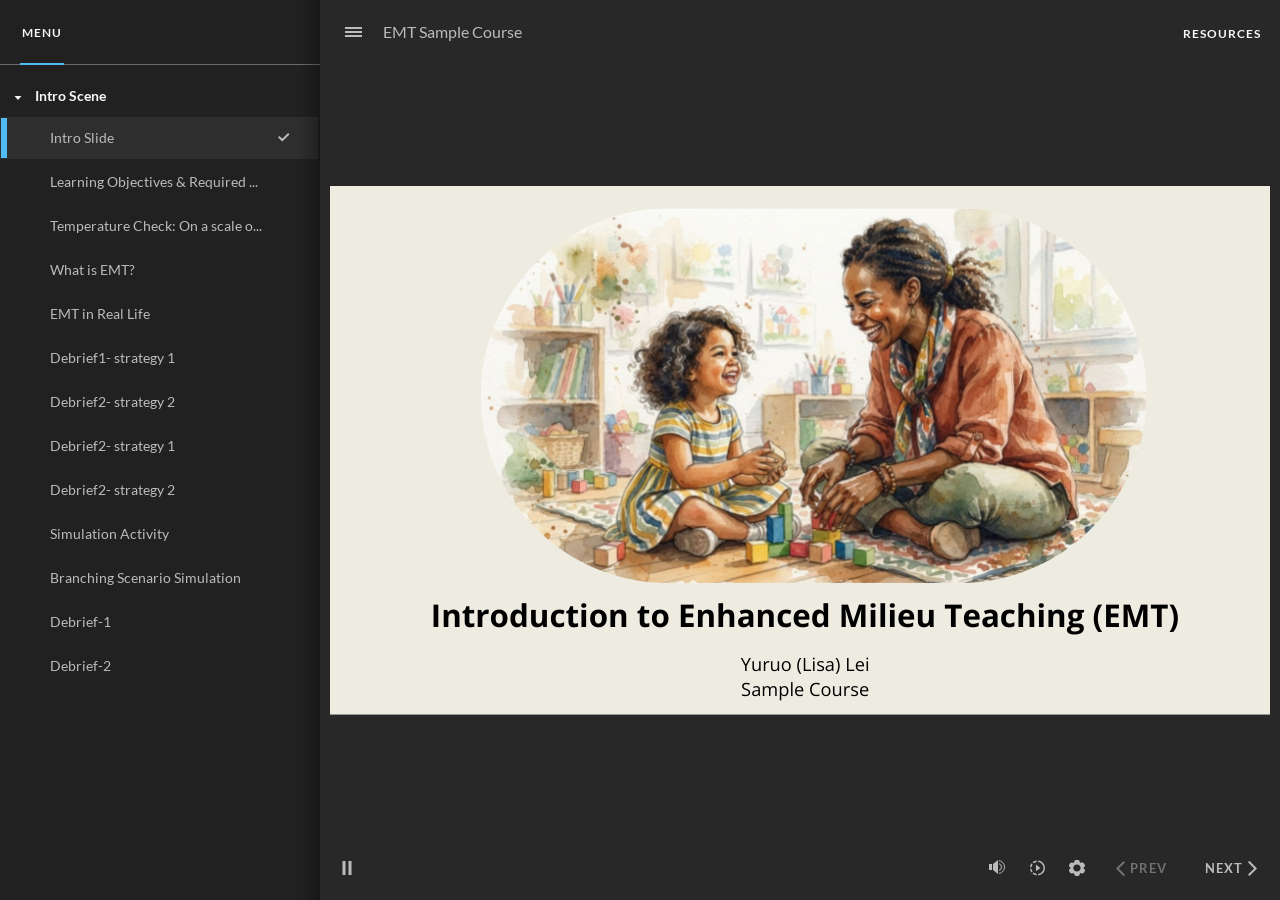
==== emt-sample-course/index.html @ 97235c5c "Add files via upload Add EMT Storyline sample course" ====
﻿<!doctype html>
<html lang="en-US">
<head>
  <meta charset="utf-8">
  <!-- Created using Storyline 360 x64 - http://www.articulate.com  -->
  <!-- version: 3.123.37616.0 -->
  <title>EMT Sample Course</title>
  <meta http-equiv="x-ua-compatible" content="IE=edge"/>
  <meta name="viewport" content="width=device-width,initial-scale=1,user-scalable=no,shrink-to-fit=no,minimal-ui"/>
  <meta name="apple-mobile-web-app-capable" content="yes"/>
  <style>
    html, body { height: 100%; padding: 0; margin: 0 }
    #app { height: 100%; width: 100%; }
  </style>

  <script>
    window.DS = {};
    window.globals = {
      DATA_PATH_BASE: '',
      HAS_FRAME: true,
      HAS_SLIDE: true,

      lmsPresent: false,
      tinCanPresent: false,
      cmi5Present: false,
      aoSupport: false,
      scale: 'Scaled',
      captureRc: false,
      browserSize: 'optimal',
      bgColor: '#282828',
      features: 'DropInBase,JsInteractions,LoadPromiseUpgrade,Localization,LocalizationImage,MediaPromiseUpgrade,PlayerMemoryEnhancements,ResumePromiseUpgrade,SlideLevelScale',
      themeName: 'unified',
      preloaderColor: '#FFFFFF',
      suppressAnalytics: false,
      productChannel: 'stable',
      publishSource: 'storyline',
      aid: 'aid|832009a3-0fae-5ad6-8536-6f1999e436d5',
      cid: '5dd2f5c3-cbb3-4999-ab1e-4be481cd3f3e',
      playerVersion: '3.123.37616.0',
      publishTimestamp: '2026-08-06T18:39:33.1895115Z',
      maxIosVideoElements: 10,
      connectionSettings: { message: 'You%20are%20offline.%20Trying%20to%20reconnect...', useDarkTheme: false, mode: 'disabled' },
      hasFeature: function(feature) {
        return this.features.split(',').includes(feature);
      },
      
      parseParams: function(qs) {
        if (window.globals.parsedParams != null) {
          return window.globals.parsedParams;
        }
        qs = (qs || window.location.search.substr(1)).split('+').join(' ');
        var params = {},
            tokens,
            re = /[?&]?([^=]+)=([^&]*)/g;

        while (tokens = re.exec(qs)) {
          params[decodeURIComponent(tokens[1]).trim()] =
            decodeURIComponent(tokens[2]).trim();
        }
        window.globals.parsedParams = params;
        return params;
      }

    };

    if (window.flagsUnderTest != null) {
      window.globals.features = window.flagsUnderTest.reduce((accum, feature) => {
        if (!accum.includes(feature)) {
          accum.push(feature);
        }
        return accum;
      }, window.globals.features.split(',')).join();
    }
  </script>
  <script>
    var isIe11 = ('ActiveXObject' in window || window.MSBlobBuilder != null)
      && window.msCrypto != null && !window.ActiveXObject;
    if (isIe11) {
      window.globals.unsupportedBrowser = true;
      document.write(atob('[base64]'));
    }
  </script>

  <script>
    if (window.globals.hasFeature('Localization')) {
      
      
    }
  </script>

  
  
  <script>window.THREE = { };</script>
  
</head>
<body style="background: #282828" class="cs-HTML theme-unified">
  <!-- 360 -->
  <script>!function(){var e,i=/iPhone/i,o=/iPod/i,n=/iPad/i,t=/\biOS-universal(?:.+)Mac\b/i,r=/\bAndroid(?:.+)Mobile\b/i,a=/Android/i,d=/(?:SD4930UR|\bSilk(?:.+)Mobile\b)/i,p=/Silk/i,l=/Windows Phone/i,u=/\bWindows(?:.+)ARM\b/i,b=/BlackBerry/i,s=/BB10/i,c=/Opera Mini/i,f=/\b(CriOS|Chrome)(?:.+)Mobile/i,h=/Mobile(?:.+)Firefox\b/i,v=function(e){return void 0!==e&&"MacIntel"===e.platform&&"number"==typeof e.maxTouchPoints&&e.maxTouchPoints>1&&"undefined"==typeof MSStream};e=function(e){var m={userAgent:"",platform:"",maxTouchPoints:0};e||"undefined"==typeof navigator?"string"==typeof e?m.userAgent=e:e&&e.userAgent&&(m={userAgent:e.userAgent,platform:e.platform,maxTouchPoints:e.maxTouchPoints||0}):m={userAgent:navigator.userAgent,platform:navigator.platform,maxTouchPoints:navigator.maxTouchPoints||0};var g=m.userAgent,y=g.split("[FBAN");void 0!==y[1]&&(g=y[0]),void 0!==(y=g.split("Twitter"))[1]&&(g=y[0]);var A=function(e){return function(i){return i.test(e)}}(g),w={apple:{phone:A(i)&&!A(l),ipod:A(o),tablet:!A(i)&&(A(n)||v(m))&&!A(l),universal:A(t),device:(A(i)||A(o)||A(n)||A(t)||v(m))&&!A(l)},amazon:{phone:A(d),tablet:!A(d)&&A(p),device:A(d)||A(p)},android:{phone:!A(l)&&A(d)||!A(l)&&A(r),tablet:!A(l)&&!A(d)&&!A(r)&&(A(p)||A(a)),device:!A(l)&&(A(d)||A(p)||A(r)||A(a))||A(/\bokhttp\b/i)},windows:{phone:A(l),tablet:A(u),device:A(l)||A(u)},other:{blackberry:A(b),blackberry10:A(s),opera:A(c),firefox:A(h),chrome:A(f),device:A(b)||A(s)||A(c)||A(h)||A(f)},any:!1,phone:!1,tablet:!1};return w.any=w.apple.device||w.android.device||w.windows.device||w.other.device,w.phone=w.apple.phone||w.android.phone||w.windows.phone,w.tablet=w.apple.tablet||w.android.tablet||w.windows.tablet,w}(),"object"==typeof exports&&"undefined"!=typeof module?module.exports=e:"function"==typeof define&&define.amd?define((function(){return e})):this.isMobile=e}();
    window.isMobile.apple.tablet = window.isMobile.apple.tablet ||
      (navigator.platform === 'MacIntel' && navigator.maxTouchPoints > 1);
    window.isMobile.apple.device = window.isMobile.apple.device || window.isMobile.apple.tablet;
    window.isMobile.tablet = window.isMobile.tablet || window.isMobile.apple.tablet;
    window.isMobile.any = window.isMobile.any || window.isMobile.apple.tablet;
  </script>

  <div id="focus-sink" tabindex="-1"></div>

  <div id="preso"></div>
  <script>
    (function() {

      var classTypes = [ 'desktop', 'mobile', 'phone', 'tablet' ];

      var addDeviceClasses = function(prefix, testObj) {
        var curr, i;
        for (i = 0; i < classTypes.length; i++) {
          curr = classTypes[i];
          if (testObj[curr]) {
            document.body.classList.add(prefix + curr);
          }
        }
      };

      var params = window.globals.parseParams(),
          isDevicePreview = params.devicepreview === '1',
          isPhoneOverride = params.deviceType === 'phone' || (isDevicePreview && params.phone == '1'),
          isTabletOverride = (params.deviceType === 'tablet' || isDevicePreview) && !isPhoneOverride,
          isMobileOverride = isPhoneOverride || isTabletOverride;

      var deviceView = {
        desktop: !window.isMobile.any && !isMobileOverride,
        mobile: window.isMobile.any || isMobileOverride,
        phone: isPhoneOverride || (window.isMobile.phone && !isTabletOverride),
        tablet: isTabletOverride || window.isMobile.tablet
      };

      window.globals.deviceView = deviceView;
      window.isMobile.desktop = !window.isMobile.any;
      window.isMobile.mobile = window.isMobile.any;

      addDeviceClasses('view-', deviceView);

    })();
  </script>
  
  <script src='story_content/triggers.js' type=text/javascript></script>
<script src='story_content/user.js' type=text/javascript></script>
  <div class="slide-loader"></div>

  <script>
    var doc = document, loader = doc.body.querySelector('.slide-loader'); [ 1, 2, 3 ].forEach(function(n) { var d = doc.createElement('div'); d.style.backgroundColor = window.globals.preloaderColor; d.classList.add('mobile-loader-dot'); d.classList.add('dot' + n); loader.appendChild(d); });
  </script>

  <div class="mobile-load-title-overlay" style="display: none">
    <div class="mobile-load-title">EMT Sample Course</div>
  </div>

  <div class="mobile-chrome-warning"></div>

  
<style>
  .warn-connection-dialog {
    display: none;
    background: transparent;
    pointer-events: all;
    position: fixed;
    left: 0;
    top: 0;
    width: 100%;
    height: 100%;
    z-index: 999;
  }

  .warn-connection-content {
    pointer-events: all;
    border-radius: 4px;
    background: white;
    border: 1px solid #E7E7E7;
    color: #333333;
    box-shadow: 0 2px 4px rgba(0, 0, 0, 0.25);
    transition: all 150ms ease-out;
    position: absolute;
    white-space: nowrap;
  }

  .view-phone.is-landscape .warn-connection-content {
    left: 23px;
    bottom: 23px;
  }

  .view-tablet.is-landscape .warn-connection-content {
    left: 50%;
    top: 20px;
    transform: translateX(-50%);
  }

  .view-mobile.is-portrait .warn-connection-content {
    transform: translate(-50%, calc(-100% - 15px));
  }

  .warn-connection-content p {
    display: inline-block;
    margin: 0 8px 0 0;
    line-height: 33px;
    font-size: 11px;
  }

  .warn-connection-content svg {
    position: relative;
    vertical-align: middle;
    margin: 0 2px 2px 8px;
  }

  .view-desktop .warn-connection-content {
    left: 1.5em;
    bottom: 1.5em;
  }

  .view-desktop .warn-connection-content p {
    font-size: 1.1em;
  }

  .is-offline .warn-connection-dialog {
    display: block;
  }

  .is-offline .cs-panel * {
    pointer-events: none !important;
  }

  .is-offline .cs-panel {
    pointer-events: all !important;
  }

  .is-offline #nav-controls * {
    pointer-events: none !important;
  }

  .is-offline #nav-controls {
    pointer-events: all !important;
  }
</style>

<div class="warn-connection-dialog" role="alertdialog" aria-modal="true" tabindex="0" aria-labelledby="warn-connection-message">
  <div class="warn-connection-content">
    <svg width="17" height="15" viewBox="0 0 17 15" xmlns="http://www.w3.org/2000/svg">
      <path fill="#8F0000" stroke="white" d="M16.07,12.98 L15.88,12.23 L9.51,1.21 C8.97,0.26,7.6,0.26,7.06,1.21 L0.69,12.23 C0.15,13.16,0.81,14.36,1.91,14.36 H14.65 C15.47,14.36,16.05,13.7,16.07,12.98 Z"/>
      <path fill="white" stroke="white" d="M8.58,5.5 C8.35,5.28,8.5,5.35,8.21,5.32 C8.09,5.35,7.97,5.49,7.96,5.67 C7.97,5.79,7.98,5.92,7.98,6.04 L7.98,6.04 C7.99,6.17,8,6.31,8.01,6.43 L8.01,6.44 C8.03,6.92,8.06,7.41,8.09,7.9 L8.09,7.9 C8.12,8.39,8.14,8.88,8.17,9.37 C8.17,9.39,8.18,9.42,8.2,9.44 C8.23,9.46,8.25,9.47,8.28,9.47 C8.31,9.47,8.34,9.46,8.35,9.44 C8.37,9.43,8.38,9.4,8.39,9.35 L8.39,9.34 C8.39,9.24,8.4,9.15,8.4,9.05 L8.4,9.05 C8.41,8.96,8.41,8.86,8.42,8.75 C8.43,8.44,8.45,8.12,8.47,7.81 L8.47,7.81 C8.49,7.49,8.51,7.18,8.53,6.87 C8.55,6.46,8.56,6.05,8.59,5.64 L8.6,5.62 C8.6,5.57,8.59,5.53,8.58,5.5 L8.21,5.32 Z"/>
      <circle fill="white" stroke="white" cx="8.3" cy="11.35" r="0.3"/>
    </svg>
    <p id="warn-connection-message">You are offline. Trying to reconnect...</p>
  </div>
</div>

<script>
  (function() {
    window.DS.connection = {
      warningShown: false,
      assets: {},
      loadingAssetGroup: false,
      retryDelay: 500
    };

    var connectionSettings = window.globals.connectionSettings || {};

    var useConnectionMessages = window.AbortController != null &&
      window.location.protocol != 'file:' &&
      connectionSettings.mode === 'normal';

    window.DS.connection.useConnectionMessages = useConnectionMessages;

    var assetCount = 0;
    var checkLoadedId;


    if (useConnectionMessages && connectionSettings != null) {
      var contentEl = document.querySelector('.warn-connection-content');
      var messageEl = contentEl.querySelector('p');

      if (connectionSettings.useDarkTheme) {
        contentEl.style.borderColor = '#BABBBA';
        contentEl.style.backgroundColor = '#282828';
        contentEl.style.color = '#FFFFFF';
      }

      if (connectionSettings.message != null) {
        messageEl.textContent = window.decodeURIComponent(connectionSettings.message);
      }
    }

    function checkAssetsReady() {
      for (var i in DS.connection.assets) {
        if (!DS.connection.assets[i].success) {
          return false;
        }
      }
      return true;
    }

    function stopAssetGroup() {
      if (!useConnectionMessages) { return; }

      assetCount = 0;

      DS.connection.oldAssetGroup = DS.connection.assets;
      DS.connection.assets = {};
      DS.connection.loadingAssetGroup = false;
      clearInterval(checkLoadedId);
    }

    function startAssetGroup() {
      if (!useConnectionMessages) { return; }
      var ticks = 0;
      clearInterval(checkLoadedId);
      checkLoadedId = setInterval(function() {
        var loaded = 0;
        if (assetCount === 0 && loaded === 0) {
          clearInterval(checkLoadedId);
          return;
        }

        for (var i in DS.connection.assets) {
          if (DS.connection.assets[i].success) {
            loaded++;
          }
        }

        if (assetCount === loaded && checkAssetsReady()) {
          for (var i in DS.connection.assets) {
            if (DS.connection.assets[i].action) {
              DS.connection.assets[i].action();
            }
          }
          hideWarning();
          stopAssetGroup();
        }
      }, 100)
    }

    function requiredAsset(url, action, retry, type) {
      if (!useConnectionMessages) { return; }
      if (DS.connection.assets[url]) { return; }

      DS.connection.assets[url] = {
        success: false, action: action, retry: retry, type: type
      };
      assetCount = Object.keys(DS.connection.assets).length;
      if (!DS.connection.loadingAssetGroup) {
        startAssetGroup();
      }
      DS.connection.loadingAssetGroup = true;
    }

    function assetLoaded(url) {
      if (!useConnectionMessages) { return; }
      if (DS.connection.assets[url]) {
        DS.connection.assets[url].success = true;
      }
    }

    function assetFailed(url) {
      if (!useConnectionMessages) { return; }
      if (!DS.connection.assets[url]) {
        if (/\.js$/.test(url) && url.indexOf('transcripts') === -1) {
          setTimeout(function() {
            if (DS.connection.lastSlideLoaded != null) {
              DS.connection.lastSlideLoaded();
            }
          }, DS.connection.retryDelay);
        }
        return;
      }
      if (!DS.connection.warningShown) { showWarning(); }
      if (DS.connection.assets[url].retry) {
        setTimeout(function() {
          if (!DS.connection.assets[url].success) {
            DS.connection.assets[url].retry()
          }
        }, DS.connection.retryDelay);
      }
    }

    function hideWarning() {
      document.body.classList.remove('is-offline');
      DS.connection.warningShown = false;
      enableKeys();
    }
    DS.connection.hideWarning = hideWarning

    function showWarning(btn) {
      document.body.classList.add('is-offline')
      DS.connection.warningShown = true;
      updateWarningPosition();
      disableKeys();
    }

    function updateWarningPosition() {
      if (!DS.connection.warningShown) {
        return;
      }

      var isPortrait = document.body.classList.contains('is-portrait');
      var isMobile = document.body.classList.contains('view-mobile');
      var warningEl = document.querySelector('.warn-connection-content');

      if (isPortrait && isMobile) {
        var slide = document.querySelector('.primary-slide');
        var slideRect = slide != null
          ? slide.getBoundingClientRect()
          : { top: window.innerHeight, left: 0, width: window.innerWidth };

        warningEl.style.top = `${slideRect.top}px`
        warningEl.style.left = `${slideRect.left + slideRect.width / 2}px`
      } else {
        warningEl.style.top = null;
        warningEl.style.left = null;
      }

      window.requestAnimationFrame(updateWarningPosition);
    }

    function onDisableKeyDown(e) {
      e.preventDefault();
      e.stopImmediatePropagation();
    }

    function onDisableKeyUp(e) {
      e.preventDefault();
      e.stopImmediatePropagation();
    }

    var accStyle = document.createElement('style');
    var warnDialogEl = document.querySelector('.warn-connection-dialog');

    function disableKeys() {
      if (DS.views && DS.views.nsStack && DS.views.nsStack.length === 1) {
        DS.views.nsStack[0].tabReachable = false
        DS.views.nsStack[0].updateTabIndex(true);
      }

      accStyle.innerHTML = '.acc-shadow-dom { display: none; }';
      document.body.appendChild(accStyle);

      warnDialogEl.parentNode.append(warnDialogEl);
      warnDialogEl.focus();
    }

    function enableKeys() {
      accStyle.remove();
      if (DS.views && DS.views.nsStack && DS.views.nsStack.length === 1 && DS.views.nsStack[0].name === '_frame') {
        DS.views.nsStack[0].tabReachable = true;
        DS.views.nsStack[0].updateTabIndex();
      }
    }

    // these will all be noops if the feature flag isn't set in
    // the data and `window.globals.features`
    DS.connection.requiredAsset = requiredAsset;
    DS.connection.assetLoaded = assetLoaded;
    DS.connection.assetFailed = assetFailed;
    DS.connection.stopAssetGroup = stopAssetGroup;
    DS.connection.startAssetGroup = startAssetGroup;
  })();
</script>


  <script>
    
    if (window.autoSpider && window.vInterfaceObject) {
      document.querySelector('.mobile-load-title-overlay').style.display = 'none';
    }
  </script>

  

  <link rel="stylesheet" href="html5/data/css/output.min.css" data-noprefix/>
</body>
<script src="html5/lib/scripts/bootstrapper.min.js"></script>
</html>
---- emt-sample-course/html5/data/css/output.min.css ----
@font-face {
  font-family: 'LatoBold Charset1_ Bold488869AF';
  src: url('[data-uri]');
  font-style: normal;
  font-weight: bold;
}
@font-face {
  font-family: 'Lato Charset1_ 6kyP9YVp6B7D3EB6';
  src: url('[data-uri]');
  font-style: normal;
  font-weight: normal;
}
@font-face {
  font-family: 'Open Sans Charset1_ 5sH51CC195E';
  src: url('[data-uri]');
  font-style: normal;
  font-weight: normal;
}
@font-face {
  font-family: 'Open SansBold CharsBoldDB0388D8';
  src: url('[data-uri]');
  font-style: normal;
  font-weight: bold;
}
@font-face {
  font-family: 'Arial Charset1_ 6FjWQSd6310E56A';
  src: url('[data-uri]');
  font-style: normal;
  font-weight: normal;
}
@font-face {
  font-family: 'Open Sans Charset0_v9TY33EDE6F2';
  src: url('[data-uri]');
  font-style: normal;
  font-weight: normal;
}
@font-face {
  font-family: 'Open SansBold CharsBoldE47A47C6';
  src: url('[data-uri]');
  font-style: normal;
  font-weight: bold;
}
@font-face {
  font-family: 'Arial Charset0_v8wz5YMo9EE9FF07';
  src: url('[data-uri]');
  font-style: normal;
  font-weight: normal;
}
@font-face {
  font-family: 'ArialBold Charset0_Bold3D70FAD3';
  src: url('[data-uri]');
  font-style: normal;
  font-weight: bold;
}
.cs-HTML {
  background: rgba(40, 40, 40, 1);
}
.cs-pxabnsnfns00011100101 .cs-infopanel  {
  box-shadow: 0 1px 0 rgba(0, 0, 0, 0);
  background: rgba(255, 255, 255, 1);
}
.cs-pxabnsnfns00011100101 .cs-infopanel .cs-link {
  color: rgba(186, 187, 186, 1);
}
.cs-pxabnsnfns00011100101 .cs-infopanel .cs-link:hover {
  color: rgba(255, 255, 255, 1);
}
.cs-pxabnsnfns00011100101 .cs-infopanel .cs-name {
  color: rgba(68, 68, 68, 1);
}
.cs-pxabnsnfns00011100101 .cs-infopanel .cs-title {
  color: rgba(153, 153, 153, 1);
}
.cs-pxabnsnfns00011100101 .cs-infopanelpopup  {
  box-shadow: 0 1px 0 rgba(0, 0, 0, 0);
  background: rgba(0, 0, 0, 0);
}
.cs-pxabnsnfns00011100101 .cs-infopanelpopup .cs-link {
  color: rgba(255, 0, 0, 1);
}
.cs-pxabnsnfns00011100101 .cs-infopanelpopup .cs-link:hover {
  color: rgba(255, 255, 255, 1);
}
.cs-pxabnsnfns00011100101 .cs-infopanelpopup .cs-name {
  color: rgba(255, 255, 255, 1);
}
.cs-pxabnsnfns00011100101 .cs-infopanelpopup .cs-bio {
  color: rgba(186, 187, 186, 1);
}
.cs-pxabnsnfns00011100101 .cs-timer  {
  color: rgba(186, 187, 186, 1);
}
.cs-pxabnsnfns00011100101 .cs-duration stop:first-child {
  stop-color: rgba(60, 60, 60, 1);
}
.cs-pxabnsnfns00011100101 .cs-duration stop:last-child {
  stop-color: rgba(60, 60, 60, 1);
}
.cs-pxabnsnfns00011100101 .cs-elapsed stop:first-child {
  stop-color: rgba(254, 227, 71, 1);
}
.cs-pxabnsnfns00011100101 .cs-elapsed stop:last-child {
  stop-color: rgba(254, 227, 71, 1);
}
.cs-pxabnsnfns00011100101 .cs-timer .cs-pie .cs-innerstroke {
  stroke: rgba(199, 199, 199, 1);
}
.cs-pxabnsnfns00011100101 .cs-timer .cs-pie .cs-innerborder {
  stroke: rgba(255, 255, 255, 1);
}
.cs-pxabnsnfns00011100101 .cs-window  {
  box-shadow: 0 8px 5px rgba(0, 0, 0, 0.2);
  border-color: rgba(49, 99, 0, 0);
  background: rgba(33, 33, 33, 1);
  color: rgba(248, 248, 248, 1);
}
.cs-pxabnsnfns00011100101 .cs-window .cs-diva {
  border-color: rgba(78, 78, 78, 1);
}
.cs-pxabnsnfns00011100101 .cs-window .cs-divb {
  border-color: rgba(78, 78, 78, 0);
}
.cs-pxabnsnfns00011100101 .cs-editor .cs-editor-slide {
  color: rgba(226, 226, 226, 1);
}
.cs-pxabnsnfns00011100101 .cs-editor .cs-editor-html {
  color: rgba(186, 187, 186, 1);
}
.cs-pxabnsnfns00011100101 .cs-editor .cs-editor-button {
  text-shadow: 0 1px 0 rgba(0, 0, 0, 0);
  color: rgba(255, 255, 255, 1);
  border-color: rgba(211, 211, 211, 1);
  background: rgba(34, 34, 34, 1);
}
.cs-pxabnsnfns00011100101 .cs-editor .cs-editor-button:hover {
  background: rgba(68, 68, 68, 1);
}
.cs-pxabnsnfns00011100101 .cs-editor .cs-editor-button:active {
  background: rgba(68, 68, 68, 1);
}
.cs-pxabnsnfns00011100101 .cs-listitem  {
  color: rgba(186, 187, 186, 1);
  border-color: none;
  border: 1px solid transparent;
}
.cs-pxabnsnfns00011100101 .cs-listitem:hover {
  background: rgba(255, 255, 255, 0.06);
  border-color: rgba(108, 108, 108, 1) !important;
  border-width: 1px;
  border-radius: 2px;
  border-style: solid;
  box-sizing: border-box;
}
.cs-pxabnsnfns00011100101 .cs-listitem.hover {
  background: rgba(255, 255, 255, 0.06);
  border-color: rgba(108, 108, 108, 1) !important;
  border-width: 1px;
  border-radius: 2px;
  border-style: solid;
  box-sizing: border-box;
}
.cs-pxabnsnfns00011100101 .cs-glossary  {
  color: rgba(186, 187, 186, 1);
}
.cs-pxabnsnfns00011100101 .cs-glossary .cs-scrolling-panel {
  background: rgba(0, 0, 0, 0);
}
.cs-pxabnsnfns00011100101 .cs-glossary .cs-term.cs-selected .cs-choice-list-trigger {
  color: rgba(255, 255, 255, 1);
  background: rgba(255, 255, 255, 1);
}
.cs-pxabnsnfns00011100101 .cs-glossary .cs-term.cs-selected .cs-choice-list-trigger:focus {
  color: rgba(255, 255, 255, 1);
  background: rgba(255, 255, 255, 1);
}
.cs-pxabnsnfns00011100101 .cs-glossary .cs-term:hover .cs-choice-list-trigger {
  background: rgba(186, 187, 186, 1);
}
.cs-pxabnsnfns00011100101 .cs-glossary .cs-term.hover .cs-choice-list-trigger {
  background: rgba(186, 187, 186, 1);
}
.cs-pxabnsnfns00011100101 .cs-glossary .cs-term .cs-choice-list-trigger:focus {
  background: rgba(186, 187, 186, 1);
}
.cs-pxabnsnfns00011100101 .cs-glossary .cs-diva {
  border-color: rgba(0, 0, 0, 0);
}
.cs-pxabnsnfns00011100101 .cs-glossary .cs-divb {
  border-color: rgba(0, 0, 0, 0);
}
.cs-pxabnsnfns00011100101 .cs-glossary .cs-divc {
  border-color: rgba(0, 0, 0, 0);
}
.cs-pxabnsnfns00011100101 .cs-glossary .cs-heading {
  color: rgba(248, 248, 248, 1);
  font-weight: 700;
}
.note-content p span {
  color: rgba(186, 187, 186, 1);
  line-height: 1.4em;
  font-size: 103.769%;
}
.cs-pxabnsnfns00011100101 .cs-resource .cs-separator {
  border-color: rgba(0, 0, 0, 0);
}
.cs-pxabnsnfns00011100101 .cs-outline  {
  color: rgba(45, 45, 45, 1);
}
.cs-pxabnsnfns00011100101 .cs-outline .cs-diva {
  border-color: rgba(0, 0, 0, 0);
}
.cs-pxabnsnfns00011100101 .cs-outline .cs-divb {
  border-color: rgba(0, 0, 0, 0);
}
.cs-pxabnsnfns00011100101 .cs-outline .cs-divc {
  border-color: rgba(0, 0, 0, 0);
}
.cs-pxabnsnfns00011100101 .cs-outline .cs-search-filter:hover {
  color: rgba(0, 0, 0, 0);
}
.cs-pxabnsnfns00011100101 .cs-outline .cs-search-filter.hover {
  color: rgba(0, 0, 0, 0);
}
.cs-pxabnsnfns00011100101 .cs-transcript  {
  color: rgba(255, 255, 255, 1);
}
.cs-pxabnsnfns00011100101 .cs-transcript .cs-div {
  border-color: rgba(0, 0, 0, 0);
}
.cs-pxabnsnfns00011100101 .cs-tabs:not(.topmenu-item) {
  color: rgba(248, 248, 248, 1);
}
.cs-pxabnsnfns00011100101 .cs-tabs .cs-inner-button:not(.topmenu-item) {
  text-shadow: 0 1px 0 rgba(0, 0, 0, 0);
}
.cs-pxabnsnfns00011100101 .cs-tabs:hover:not(.topmenu-item) {
  color: rgba(248, 248, 248, 1);
}
.cs-pxabnsnfns00011100101 .cs-tabs.cs-selected {
  background: rgba(0, 0, 0, 0);
  color: rgba(248, 248, 248, 1);
}
.cs-pxabnsnfns00011100101 .cs-seekcontrol  {
  background: rgba(0, 0, 0, 0);
  border-color: rgba(0, 0, 0, 0);
}
.cs-pxabnsnfns00011100101 .cs-seekcontrol .cs-button:hover .cs-icon {
  fill: rgba(255, 255, 255, 1);
}
.cs-pxabnsnfns00011100101 .cs-seekcontrol .cs-button.hover .cs-icon {
  fill: rgba(255, 255, 255, 1);
}
.cs-pxabnsnfns00011100101 .cs-seekcontrol .cs-button .cs-icon-shadow {
  fill: rgba(0, 0, 0, 0);
}
.cs-pxabnsnfns00011100101 .cs-seekcontrol .cs-button .cs-icon {
  fill: rgba(180, 180, 180, 1);
}
.cs-pxabnsnfns00011100101 .cs-seekcontrol .cs-seek .cs-fill {
  background: rgba(255, 255, 255, 0.6);
}
.cs-pxabnsnfns00011100101 .cs-seekcontrol .cs-seek {
  background: rgba(108, 108, 108, 1);
  border-color: rgba(0, 0, 0, 0);
}
.cs-pxabnsnfns00011100101 .cs-searchinput .cs-input {
  color: rgba(186, 187, 186, 1);
  border-color: rgba(0, 0, 0, 0);
  background: rgba(255, 255, 255, 0.06);
}
.cs-pxabnsnfns00011100101 .cs-searchinput .cs-input:focus {
  color: rgba(248, 248, 248, 1);
  background: rgba(41, 41, 41, 1);
}
.cs-pxabnsnfns00011100101 .cs-searchinput .cs-input:hover {
  box-shadow: inset 0 0 1px 0 rgba(69, 126, 19, 0);
}
.cs-pxabnsnfns00011100101 .cs-searchinput .cs-input.hover {
  box-shadow: inset 0 0 1px 0 rgba(69, 126, 19, 0);
}
.cs-pxabnsnfns00011100101 .cs-searchinput .cs-button .cs-icon {
  fill: rgba(186, 187, 186, 1);
}
.cs-pxabnsnfns00011100101 .cs-searchinput .cs-button:hover {
  fill: rgba(63, 133, 0, 1);
}
.cs-pxabnsnfns00011100101 .cs-searchinput .cs-button.hover {
  fill: rgba(63, 133, 0, 1);
}
.cs-pxabnsnfns00011100101 .cs-menu  {
  box-shadow: 0 1px 0 rgba(0, 0, 0, 0);
  background: rgba(33, 33, 33, 1);
}
.cs-pxabnsnfns00011100101 .cs-topmenu-item.active .cs-tab {
  background: rgba(33, 33, 33, 1);
}
.cs-pxabnsnfns00011100101 .cs-logo  {
  box-shadow: 0 1px 0 rgba(37, 75, 0, 1);
  background: rgba(255, 255, 255, 0);
}
.cs-pxabnsnfns00011100101 .cs-checkbox  {
  color: rgba(255, 255, 255, 1);
}
.cs-pxabnsnfns00011100101 .cs-checkbox:hover {
  border-color: rgba(175, 221, 130, 1);
}
.cs-pxabnsnfns00011100101 .cs-checkbox.hover {
  border-color: rgba(175, 221, 130, 1);
}
.cs-pxabnsnfns00011100101 .cs-checkbox .cs-box {
  color: rgba(255, 255, 255, 1);
  border-color: rgba(42, 83, 0, 1);
}
.cs-pxabnsnfns00011100101 .cs-checkbox .cs-box:checked::after {
  color: rgba(43, 196, 0, 1);
}
.cs-pxabnsnfns00011100101 .cs-button  {
  text-shadow: 0 1px 0 rgba(0, 0, 0, 0);
  color: rgba(186, 187, 186, 1);
  border-color: rgba(0, 0, 0, 0);
  background: rgba(0, 0, 0, 0);
  box-shadow: 0 1px 0 rgba(0, 0, 0, 0);
}
.cs-pxabnsnfns00011100101 .cs-button .cs-icon {
  fill: rgba(186, 187, 186, 1);
}
.cs-pxabnsnfns00011100101 .cs-button .cs-icon-shadow {
  fill: rgba(0, 0, 0, 0);
}
.cs-pxabnsnfns00011100101 .cs-button:hover {
  background: rgba(248, 248, 248, 1);
}
.cs-pxabnsnfns00011100101 .cs-button.hover {
  background: rgba(248, 248, 248, 1);
}
.cs-pxabnsnfns00011100101 .cs-button:active {
  background: rgba(0, 0, 0, 0);
}
.cs-pxabnsnfns00011100101 .cs-button.cs-disabled:hover {
  background: rgba(0, 0, 0, 0);
}
.cs-pxabnsnfns00011100101 .cs-button.cs-disabled.hover {
  background: rgba(0, 0, 0, 0);
}
.cs-pxabnsnfns00011100101 .cs-button.cs-disabled:active {
  background: rgba(0, 0, 0, 0);
}
.cs-pxabnsnfns00011100101 .cs-button.cs-volume:hover {
  background: rgba(0, 0, 0, 0);
}
.cs-pxabnsnfns00011100101 .cs-button.cs-volume.hover {
  background: rgba(0, 0, 0, 0);
}
.cs-pxabnsnfns00011100101 .cs-button.cs-volume:active {
  background: rgba(0, 0, 0, 0);
}
.cs-pxabnsnfns00011100101.cs-base  {
  color: rgba(186, 187, 186, 1);
  border-color: rgba(40, 40, 40, 1);
  background: rgba(40, 40, 40, 1);
}
.cs-pxabnsnfns00011100101.cs-base .cs-separator .cs-diva {
  background: rgba(69, 69, 69, 1);
}
.cs-pxabnsnfns00011100101.cs-base .cs-separator .cs-divb {
  background: rgba(0, 0, 0, 0);
}
.cs-pxabnsnfns00011100101.cs-base .cs-topmenu-item.active .cs-tab {
  border-color: rgba(69, 69, 69, 1);
}
.cs-pxabnsnfns00011100101.cs-base .cs-topmenu-item.active .cs-panel {
  border-color: rgba(69, 69, 69, 1);
}
.cs-pxabnsnfns00011100101.cs-base .cs-left {
  background: rgba(33, 33, 33, 1);
}
.cs-pxabnsnfns00011100101.cs-base .cs-area-primary .cs-slide-container {
  background: rgba(40, 40, 40, 1);
}
.cs-pxabnsnfns00011100101.cs-base.cs-custom-theme .cs-brandhighlight-bg {
  background: rgba(79, 189, 244, 1) !important;
}
.cs-pxabnsnfns00011100101.cs-base.cs-custom-theme .cs-brandhighlight-secondary-bg {
  background: rgba(255, 255, 255, 1) !important;
}
.cs-pxabnsnfns00011100101.cs-base.cs-custom-theme .cs-brandhighlight-border {
  border-color: rgba(79, 189, 244, 1) !important;
}
.cs-pxabnsnfns00011100101.cs-base.cs-custom-theme .cs-brandhighlight-text {
  color: rgba(79, 189, 244, 1) !important;
}
.cs-pxabnsnfns00011100101.cs-base.cs-custom-theme .cs-brandhighlight-fill {
  fill: rgba(79, 189, 244, 1) !important;
}
.cs-pxabnsnfns00011100101.cs-base.cs-custom-theme .cs-listitem.cs-selected {
  background-color: rgba(255, 255, 255, 0.06) !important;
}
.cs-pxabnsnfns00011100101 .cs-volume::-moz-range-thumb {
  border-color: rgba(43, 85, 0, 1);
  box-shadow: inset 0 0 1px 0 rgba(43, 85, 0, 1);
  background: rgba(255, 255, 255, 1);
}
.cs-pxabnsnfns00011100101 .cs-volume::-ms-thumb {
  border-color: rgba(43, 85, 0, 1);
  box-shadow: inset 0 0 1px 0 rgba(43, 85, 0, 1);
  background: rgba(255, 255, 255, 1);
}
.cs-pxabnsnfns00011100101 .cs-volume::-webkit-slider-thumb {
  border-color: rgba(43, 85, 0, 1);
  box-shadow: inset 0 0 1px 0 rgba(43, 85, 0, 1);
  background: rgba(255, 255, 255, 1);
}
.cs-pxabnsnfns00011100101 .cs-volume::-moz-range-track {
  border-color: rgba(66, 140, 1, 1);
  background: rgba(108, 108, 108, 1);
}
.cs-pxabnsnfns00011100101 .cs-volume::-ms-track {
  border-color: rgba(66, 140, 1, 1);
  background: rgba(108, 108, 108, 1);
}
.cs-pxabnsnfns00011100101 .cs-volume::-webkit-slider-runnable-track {
  border-color: rgba(66, 140, 1, 1);
  background: rgba(108, 108, 108, 1);
}
body.show-focus .tab-focus-box {
  box-shadow: 0 0 0 1px rgba(255, 255, 0, 1), 0 0 0 3px rgba(0, 32, 96, 1), 0 0 5px 5px rgba(255, 255, 0, 1);
  border-color: transparent;
  outline: 2px transparent solid;
}
.skipnav {
  box-shadow: 0 0 0 1px rgba(255, 255, 0, 1), 0 0 0 3px rgba(0, 32, 96, 1), 0 0 5px 5px rgba(255, 255, 0, 1);
  border-color: transparent;
  outline: 2px transparent solid;
}
.cs-pxabnsnfns00011100101 .cs-listitem:hover {
  color: none;
}
.cs-pxabnsnfns00011100101 .cs-listitem.hover {
  color: none;
}
.cs-pxabnsnfns00011100101 .cs-listitem.cs-viewed {
  color: #BABBBA;
}
.cs-pxabnsnfns00011100101 .cs-listitem {
  color: #BABBBA;
}
.cs-pxabnsnfns00011100101 .cs-listitem:hover .cs-icon-carrot * {
  fill: none;
}
.cs-pxabnsnfns00011100101 .cs-listitem.hover .cs-icon-carrot * {
  fill: none;
}
.cs-pxabnsnfns00011100101 .cs-listitem .cs-icon-carrot {
  color: none;
  top: calc(3px);
}
.cs-pxabnsnfns00011100101 .cs-listitem .cs-icon-carrot .cs-shadow {
  color: #F8F8F8;
}
.cs-pxabnsnfns00011100101 .item-collapsible .is-scene {
  color: #F8F8F8 !important;
  font-weight: 700;
}
.cs-pxabnsnfns00011100101 .is-scene .cs-icon-carrot * {
  color: #F8F8F8 !important;
  font-weight: 700;
}
.cs-pxabnsnfns00011100101 .is-scene:not(.outline-links-collapse) > a {
  color: #F8F8F8;
}
.cs-pxabnsnfns00011100101 .is-scene:not(.outline-links-collapse) .cs-icon-carrot * {
  fill: none !important;
  color: #F8F8F8 !important;
}
.cs-pxabnsnfns00011100101 .tabs, .cs-pxabnsnfns00011100101 .cs-logo {
  border-bottom: 1px solid rgba(108, 108, 108, 1);
}
.cs-pxabnsnfns00011100101 .area-secondary-wrapper:after {
  background-image: url('[data-uri]');
  background-size: 100%;
}
.cs-pxabnsnfns00011100101 .panel-footer {
  background: #212121;
}
.cs-pxabnsnfns00011100101 #outline-search {
  background: rgba(255, 255, 255, 0.06);
  border-color: rgba(108, 108, 108, 1);
  border-width: 1px;
  border-style: solid;
}
.cs-pxabnsnfns00011100101 .topmenu-panel #outline-search {
  background: #545454;
}
.cs-pxabnsnfns00011100101 .search-icon circle, .cs-pxabnsnfns00011100101 .search-icon path {
  stroke: #BABBBA;
}
.cs-pxabnsnfns00011100101 #outline-search input[type   =search] {
  color: #F8F8F8;
}
.cs-pxabnsnfns00011100101 #outline-search ::-webkit-input-placeholder {
  color: #BABBBA !important;
}
.cs-pxabnsnfns00011100101 #outline-search :-ms-input-placeholder {
  color: #BABBBA !important;
}
.cs-pxabnsnfns00011100101 #outline-search ::-moz-placeholder {
  color: #BABBBA !important;
  opacity: 1;
}
.cs-pxabnsnfns00011100101 .cs-topmenu-item.active, body:not(.is-touchable-tablet) .cs-pxabnsnfns00011100101 .cs-topmenu-item:hover {
  color: #F8F8F8;
}
.cs-pxabnsnfns00011100101 .cs-topmenu-item.button-tapped {
  color: #F8F8F8;
}
.cs-pxabnsnfns00011100101 .cs-topmenu-item.active .cs-tab, .cs-pxabnsnfns00011100101 .cs-topmenu-item .cs-tab {
  background: transparent !important;
  border: none !important;
}
.cs-pxabnsnfns00011100101 .top-tabs-drop-icon div {
  background: #BABBBA;
}
.cs-pxabnsnfns00011100101 .cs-panel.topmenu-panel .panel-content, .cs-pxabnsnfns00011100101 .top-tabs-drop {
  background: #212121;
}
.cs-pxabnsnfns00011100101 .cs-topmenu-item.active .cs-panel {
  background: #212121;
}
.cs-pxabnsnfns00011100101 .cs-menu.topmenu-panel, .cs-pxabnsnfns00011100101 .top-tabs-drop {
  border: 1px solid rgba(69, 69, 69, 1) !important;
  border-radius: 3px;
}
.cs-pxabnsnfns00011100101 .resources .resources-list a:hover {
  background: rgba(255, 255, 255, 0.06);
}
body:not(.is-touchable-tablet) .cs-pxabnsnfns00011100101 .resources .resources-list a:hover {
  background: rgba(255, 255, 255, 0.06);
}
.cs-pxabnsnfns00011100101 .resources .resources-list a.hover {
  background: rgba(255, 255, 255, 0.06);
}
body:not(.is-touchable-tablet) .cs-pxabnsnfns00011100101 .resources .resources-list a.hover {
  background: rgba(255, 255, 255, 0.06);
}
.cs-pxabnsnfns00011100101 .resources .resources-list a.button-tapped {
  background: rgba(255, 255, 255, 0.06);
}
.cs-pxabnsnfns00011100101 .cs-icon path, .cs-pxabnsnfns00011100101 .cs-icon rect, .cs-pxabnsnfns00011100101 .cs-icon polygon, .cs-pxabnsnfns00011100101 .menu-icon-wrapper.menu-icon-wrapper-hover path {
  fill: #BABBBA;
}
.cs-pxabnsnfns00011100101 .cs-icon .icon-stroke-only {
  fill: none !important;
  stroke: #BABBBA !important;
}
body:not(.is-touchable-tablet) .cs-pxabnsnfns00011100101 .cs-button:hover .cs-icon path, body:not(.is-touchable-tablet) .cs-pxabnsnfns00011100101 .cs-button:hover .cs-icon rect, body:not(.is-touchable-tablet) .cs-pxabnsnfns00011100101 .cs-button:hover .cs-icon polygon {
  fill: #F8F8F8;
}
body:not(.is-touchable-tablet) .cs-pxabnsnfns00011100101 .cs-tabs:hover .search-icon circle, body:not(.is-touchable-tablet) .cs-pxabnsnfns00011100101 .cs-tabs:hover .search-icon path {
  stroke: #F8F8F8;
}
.cs-pxabnsnfns00011100101 .cs-button.button-tapped .cs-icon path, .cs-pxabnsnfns00011100101 .cs-button.button-tapped .cs-icon rect, .cs-pxabnsnfns00011100101 .cs-button.button-tapped .cs-icon polygon {
  fill: #F8F8F8;
}
body:not(.is-touchable-tablet) .cs-pxabnsnfns00011100101 .cs-button:hover .cs-icon .icon-stroke-only {
  fill: none !important;
  stroke: #F8F8F8 !important;
}
.cs-pxabnsnfns00011100101 .cs-button:button-tapped .cs-icon .icon-stroke-only {
  fill: none !important;
  stroke: #F8F8F8 !important;
}
.cs-pxabnsnfns00011100101 .menu-icon-wrapper.menu-icon-wrapper-hover svg path {
  fill: #F8F8F8;
}
.floating-sidebar:not(.sidebar-closed) .cs-pxabnsnfns00011100101 #hamburger .menu-icon-wrapper svg path {
  fill: #BABBBA;
}
.floating-sidebar:not(.sidebar-closed) .cs-pxabnsnfns00011100101 #hamburger .menu-icon-wrapper.menu-icon-wrapper-hover svg path {
  fill: #F8F8F8;
}
.cs-pxabnsnfns00011100101 .volume .btn:before {
  background-image: url('[data-uri]');
}
.cs-pxabnsnfns00011100101 .volume-track {
  background: #6C6C6C;
}
.cs-pxabnsnfns00011100101 .volume-icon circle {
  stroke: #BABBBA;
}
.cs-pxabnsnfns00011100101 .cs-settings > .settings-panel {
  background: #212121;
  border: 1px solid rgba(69, 69, 69, 1) !important;
  border-radius: 3px;
}
.cs-pxabnsnfns00011100101 .cs-settings > .panel-down-arrow {
  fill: #212121;
}
.cs-pxabnsnfns00011100101 .switch-toggle .border {
  stroke: #7C7C7C;
}
.cs-pxabnsnfns00011100101 .switch-toggle .thumb-off .thumb {
  fill: #A2A2A2;
}
.cs-pxabnsnfns00011100101 .switch-toggle .thumb-on .track {
  fill: rgba(79, 189, 244, 1);
}
.cs-pxabnsnfns00011100101 .switch-toggle .thumb-off .track {
  fill: rgba(255, 255, 255, 0.1);
}
.cs-pxabnsnfns00011100101 .switch-label {
  color: #BABBBA;
}
.cs-pxabnsnfns00011100101 .cs-panel .scrollarea-btn:after {
  background: rgba(179, 180, 179, 0.75);
}
.scrollarea-scrollbar:hover .scrollarea-btn:after, .scrollarea-scrollbar.highlight-scrollbar .scrollarea-btn:after {
  background: rgba(179, 180, 179, 0.75);
}
.floating-sidebar .sidebar-overlay {
  background: rgba(0, 0, 0, 0.85);
}
.cs-pxabnsnfns00011100101 .overlay-message {
  background: rgba(0, 0, 0, 0.85);
}
.cs-pxabnsnfns00011100101 .top-ui-bg, .cs-pxabnsnfns00011100101 .bottom-ui-bg, .cs-pxabnsnfns00011100101 .right-ui-bg, .cs-pxabnsnfns00011100101 .left-ui-bg {
  background: rgba(40, 40, 40, 0.8);
}
.cs-pxabnsnfns00011100101 .circle-progress-bg {
  fill: #282828;
}
.cs-pxabnsnfns00011100101 .circle-progress-well {
  fill: #6C6C6C;
}
.cs-pxabnsnfns00011100101 .circle-progress-pie {
  stroke: #6C6C6C;
}
.cs-pxabnsnfns00011100101 .lightbox .option-pane {
  background: rgba(40, 40, 40, 0.8);
}
.cs-pxabnsnfns00011100101 .lightbox .option-pane:before {
  background: #282828;
}
.cs-pxabnsnfns00011100101 .message-window {
  background: #212121;
  border: 1px solid rgba(255, 255, 255, 1) !important;
  border-radius: 3px;
}
.cs-pxabnsnfns00011100101 .message-window-header p, .cs-pxabnsnfns00011100101 .message-window-text {
  color: #F8F8F8;
}
.cs-pxabnsnfns00011100101 .message-window-header p {
  border-bottom: 1px solid rgba(255, 255, 255, 1);
}
.cs-pxabnsnfns00011100101 .message-window button.slide-object-button {
  border: 1px solid rgba(255, 255, 255, 1) !important;
}
.cs-pxabnsnfns00011100101 .message-window button.slide-object-button:hover {
  background: rgba(255, 255, 255, 0.06) !important;
}
.message-window .slide-object-button tspan, .message-window .slide-object-button-text tspan {
  fill: #F8F8F8 !important;
}
body:not(.is-touchable-tablet) .cs-pxabnsnfns00011100101 .cs-button:hover .text {
  color: #F8F8F8;
}
.cs-pxabnsnfns00011100101 .cs-button.button-tapped .text {
  color: #F8F8F8;
}
.cs-pxabnsnfns00011100101.cs-base {
  background: #282828;
}
.cs-pxabnsnfns00011100101 .cs-menu {
  background: transparent;
}
.cs-pxabnsnfns00011100101 .progress-bar .progress-bar-fill:after {
  background: #FFFFFF !important;
}
.cs-pxabnsnfns00011100101 .volume-dot {
  background: #FFFFFF !important;
}
.fn-npnxnanbsnfns00011100101 {
  font-family: 'Lato22AB4CAF';
  -webkit-font-variant-ligatures: no-common-ligatures;
  font-variant-ligatures: no-common-ligatures;
}
.fn-pxabnsnfns00011100101 {
  font-family: 'Lato22AB4CAF';
  -webkit-font-variant-ligatures: no-common-ligatures;
  font-variant-ligatures: no-common-ligatures;
}
.fn-npxnabnsnfns00011100101 {
  font-family: 'Lato22AB4CAF';
  -webkit-font-variant-ligatures: no-common-ligatures;
  font-variant-ligatures: no-common-ligatures;
}
.fn-npnxnanbnsnfns00011100101 {
  font-family: 'Lato22AB4CAF';
  -webkit-font-variant-ligatures: no-common-ligatures;
  font-variant-ligatures: no-common-ligatures;
}
.fn-pxabnsnfns00011100100 {
  font-family: 'Lato22AB4CAF';
  -webkit-font-variant-ligatures: no-common-ligatures;
  font-variant-ligatures: no-common-ligatures;
}
@font-face {
  font-family: 'Lato22AB4CAF';
  src: url('[data-uri]');
  font-style: normal;
  font-weight: bold;
}
@font-face {
  font-family: 'Lato22AB4CAF';
  src: url('[data-uri]');
  font-style: normal;
  font-weight: normal;
}
.cs-ResumePromptSlide .cs-6Jm3e6TEcOx-ResumePromptSlide-btn0 {
  color: rgba(255, 255, 255, 1);
  border-color: rgba(211, 211, 211, 1);
  background: rgba(34, 34, 34, 1);
  text-shadow: 0 1px 0 rgba(0, 0, 0, 0);
}
.cs-ResumePromptSlide .cs-6Jm3e6TEcOx-ResumePromptSlide-btn0 .cs-html {
  color: rgba(186, 187, 186, 1);
}
.cs-ResumePromptSlide .cs-6Jm3e6TEcOx-ResumePromptSlide-btn0 .cs-slide {
  border-color: rgba(226, 226, 226, 1);
}
.cs-ResumePromptSlide .cs-6Jm3e6TEcOx-ResumePromptSlide-btn0:hover {
  background: rgba(68, 68, 68, 1);
}
.cs-ResumePromptSlide .cs-6Jm3e6TEcOx-ResumePromptSlide-btn0:active {
  background: rgba(68, 68, 68, 1);
}
.cs-ResumePromptSlide .cs-6Jm3e6TEcOx-ResumePromptSlide-btn1 {
  color: rgba(255, 255, 255, 1);
  border-color: rgba(211, 211, 211, 1);
  background: rgba(34, 34, 34, 1);
  text-shadow: 0 1px 0 rgba(0, 0, 0, 0);
}
.cs-ResumePromptSlide .cs-6Jm3e6TEcOx-ResumePromptSlide-btn1 .cs-html {
  color: rgba(186, 187, 186, 1);
}
.cs-ResumePromptSlide .cs-6Jm3e6TEcOx-ResumePromptSlide-btn1 .cs-slide {
  border-color: rgba(226, 226, 226, 1);
}
.cs-ResumePromptSlide .cs-6Jm3e6TEcOx-ResumePromptSlide-btn1:hover {
  background: rgba(68, 68, 68, 1);
}
.cs-ResumePromptSlide .cs-6Jm3e6TEcOx-ResumePromptSlide-btn1:active {
  background: rgba(68, 68, 68, 1);
}
.cs-ExternalInterfaceErrorSlide .cs-buttonOK {
  color: rgba(255, 255, 255, 1);
  border-color: rgba(211, 211, 211, 1);
  background: rgba(34, 34, 34, 1);
  text-shadow: 0 1px 0 rgba(0, 0, 0, 0);
}
.cs-ExternalInterfaceErrorSlide .cs-buttonOK .cs-html {
  color: rgba(186, 187, 186, 1);
}
.cs-ExternalInterfaceErrorSlide .cs-buttonOK .cs-slide {
  border-color: rgba(226, 226, 226, 1);
}
.cs-ExternalInterfaceErrorSlide .cs-buttonOK:hover {
  background: rgba(68, 68, 68, 1);
}
.cs-ExternalInterfaceErrorSlide .cs-buttonOK:active {
  background: rgba(68, 68, 68, 1);
}
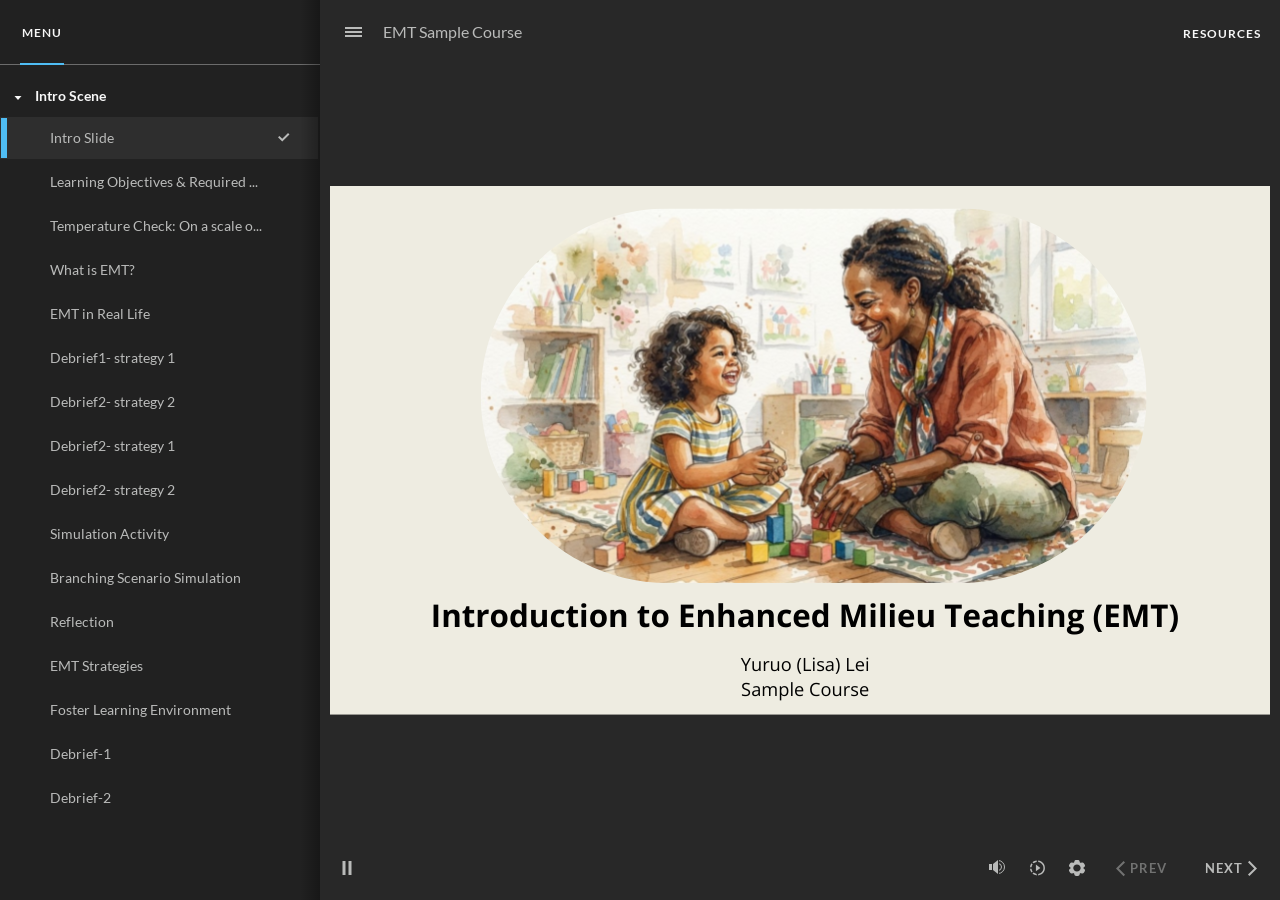
==== commit f38a3e92: "Add files via upload" ====
--- a/emt-sample-course/index.html
+++ b/emt-sample-course/index.html
@@ -37,7 +37,7 @@
       aid: 'aid|832009a3-0fae-5ad6-8536-6f1999e436d5',
       cid: '5dd2f5c3-cbb3-4999-ab1e-4be481cd3f3e',
       playerVersion: '3.123.37616.0',
-      publishTimestamp: '2026-08-06T18:39:33.1895115Z',
+      publishTimestamp: '2026-08-07T16:51:16.0628441Z',
       maxIosVideoElements: 10,
       connectionSettings: { message: 'You%20are%20offline.%20Trying%20to%20reconnect...', useDarkTheme: false, mode: 'disabled' },
       hasFeature: function(feature) {
--- a/emt-sample-course/html5/data/css/output.min.css
+++ b/emt-sample-course/html5/data/css/output.min.css
@@ -1,36 +1,42 @@
 @font-face {
-  font-family: 'LatoBold Charset1_ Bold488869AF';
+  font-family: 'LatoBold Charset1_ Bold3E07527D';
   src: url('[data-uri]');
   font-style: normal;
   font-weight: bold;
 }
 @font-face {
-  font-family: 'Lato Charset1_ 6kyP9YVp6B7D3EB6';
+  font-family: 'Lato Charset1_ 6poatsM7DDDE16DA';
   src: url('[data-uri]');
   font-style: normal;
   font-weight: normal;
 }
 @font-face {
-  font-family: 'Open Sans Charset1_ 5sH51CC195E';
-  src: url('[data-uri]');
+  font-family: 'Open Sans Charset1_ 6m8050C6D1C';
+  src: url('[data-uri]');
   font-style: normal;
   font-weight: normal;
 }
 @font-face {
-  font-family: 'Open SansBold CharsBoldDB0388D8';
-  src: url('[data-uri]');
+  font-family: 'Open SansBold CharsBoldF8BACCE6';
+  src: url('[data-uri]');
   font-style: normal;
   font-weight: bold;
 }
 @font-face {
-  font-family: 'Arial Charset1_ 6FjWQSd6310E56A';
+  font-family: 'Arial Charset1_ 6IXLGQW96E630A9';
   src: url('[data-uri]');
   font-style: normal;
   font-weight: normal;
 }
 @font-face {
+  font-family: 'MS PGothic Charset1_ 6JAC25E21E';
+  src: url('[data-uri]');
+  font-style: normal;
+  font-weight: normal;
+}
+@font-face {
   font-family: 'Open Sans Charset0_v9TY33EDE6F2';
-  src: url('[data-uri]');
+  src: url('[data-uri]');
   font-style: normal;
   font-weight: normal;
 }
@@ -51,6 +57,12 @@
   src: url('[data-uri]');
   font-style: normal;
   font-weight: bold;
+}
+@font-face {
+  font-family: 'MS PGothic Charset0_v8y8F26E3D1';
+  src: url('[data-uri]');
+  font-style: normal;
+  font-weight: normal;
 }
 .cs-HTML {
   background: rgba(40, 40, 40, 1);
